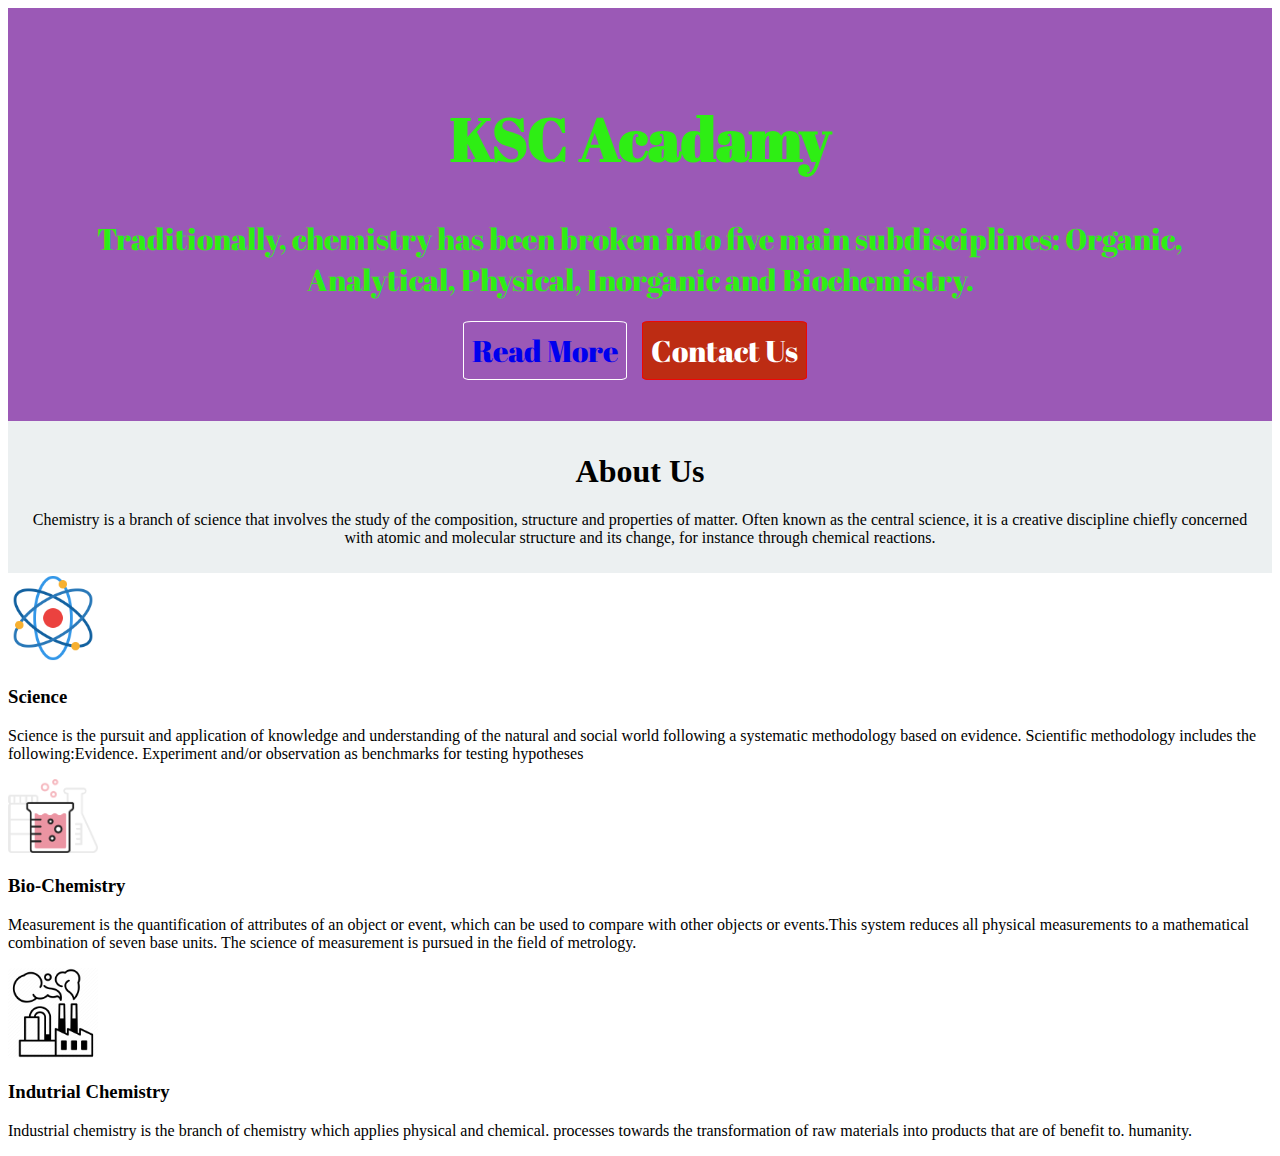
==== practice.html @ aef24ea6 "some added" ====
<!DOCTYPE html>
<html lang="en">

<head>
    <meta charset="UTF-8">
    <meta http-equiv="X-UA-Compatible" content="IE=edge">
    <meta name="viewport" content="width=device-width, initial-scale=1.0">
    <title>KSC Acadamy</title>
    <link rel="stylesheet" href="./chem.css">
    <link rel="shortcut icon" href="./images/atom.png" type="image/x-icon">
    <link rel="preconnect" href="https://fonts.googleapis.com">
    <link rel="preconnect" href="https://fonts.gstatic.com" crossorigin>
    <link href="https://fonts.googleapis.com/css2?family=Abril+Fatface&display=swap" rel="stylesheet">
</head>

<body>
    <section class="top-hadder">
        <h1>KSC Acadamy</h1>
        <p>Traditionally, chemistry has been broken into five main subdisciplines: Organic, Analytical, Physical,
            Inorganic and Biochemistry.</p>

        <a class="button" href="#">Read More</a>
        <a class="button1" href="#">Contact Us</a>
    </section>
    <section>
        <div class="middlebody">

            <h1>About Us</h1>
            <p>Chemistry is a branch of science that involves the study of the composition, structure and properties
                of matter. Often known as the central science, it is a creative discipline chiefly concerned with
                atomic and molecular structure and its change, for instance through chemical reactions.</p>
        </div>

        <div>
            <img class="image-control" src="./images/atom.png" alt="">
            <h3>Science</h3>
            <p>Science is the pursuit and application of knowledge and understanding of the natural and social world
                following a systematic methodology based on evidence. Scientific methodology includes the
                following:Evidence. Experiment and/or observation as benchmarks for testing hypotheses</p>
        </div>
        <div>
            <img class="image-control" src="./images/chemistry-icon.png" alt="">
            <h3>Bio-Chemistry</h3>
            <p>Measurement is the quantification of attributes of an object or event, which can be used to compare
                with other objects or events.This system reduces all physical measurements to a mathematical
                combination of seven base units. The science of measurement is pursued in the field of metrology.</p>
        </div>
        <div>
            <img class="image-control" src="./images/pollution_factory_industry.png" alt="">
            <h3>Indutrial Chemistry</h3>
            <p>Industrial chemistry is the branch of chemistry which applies physical and chemical. processes towards
                the transformation of raw materials into products that are of benefit to. humanity.</p>
        </div>
    </section>
</body>

</html>
---- chem.css ----
.top-hadder{

    text-align: center;
    color: rgb(46, 238, 20);
    background-color:#9b59b6;
    padding: 50px;
    font-family: 'Abril Fatface', cursive;
    font-size: 30px;
    
}
.button{
    text-decoration: none;
    padding: 8px;
    border: 1px solid white;
    border-radius: 5%;
    margin-right: 10px;
}
.button1{
    color: white;
    text-decoration: none;
    padding: 8px;
    border: 1px solid rgb(238, 6, 6);
    background-color: rgb(189, 44, 19);
    border-radius: 5%;
    margin-right: 10px;
}
.image-control{
    width: 90px;
}
.middlebody{
    text-align: center;
    background-color:#ecf0f1;
    padding: 10px;
}
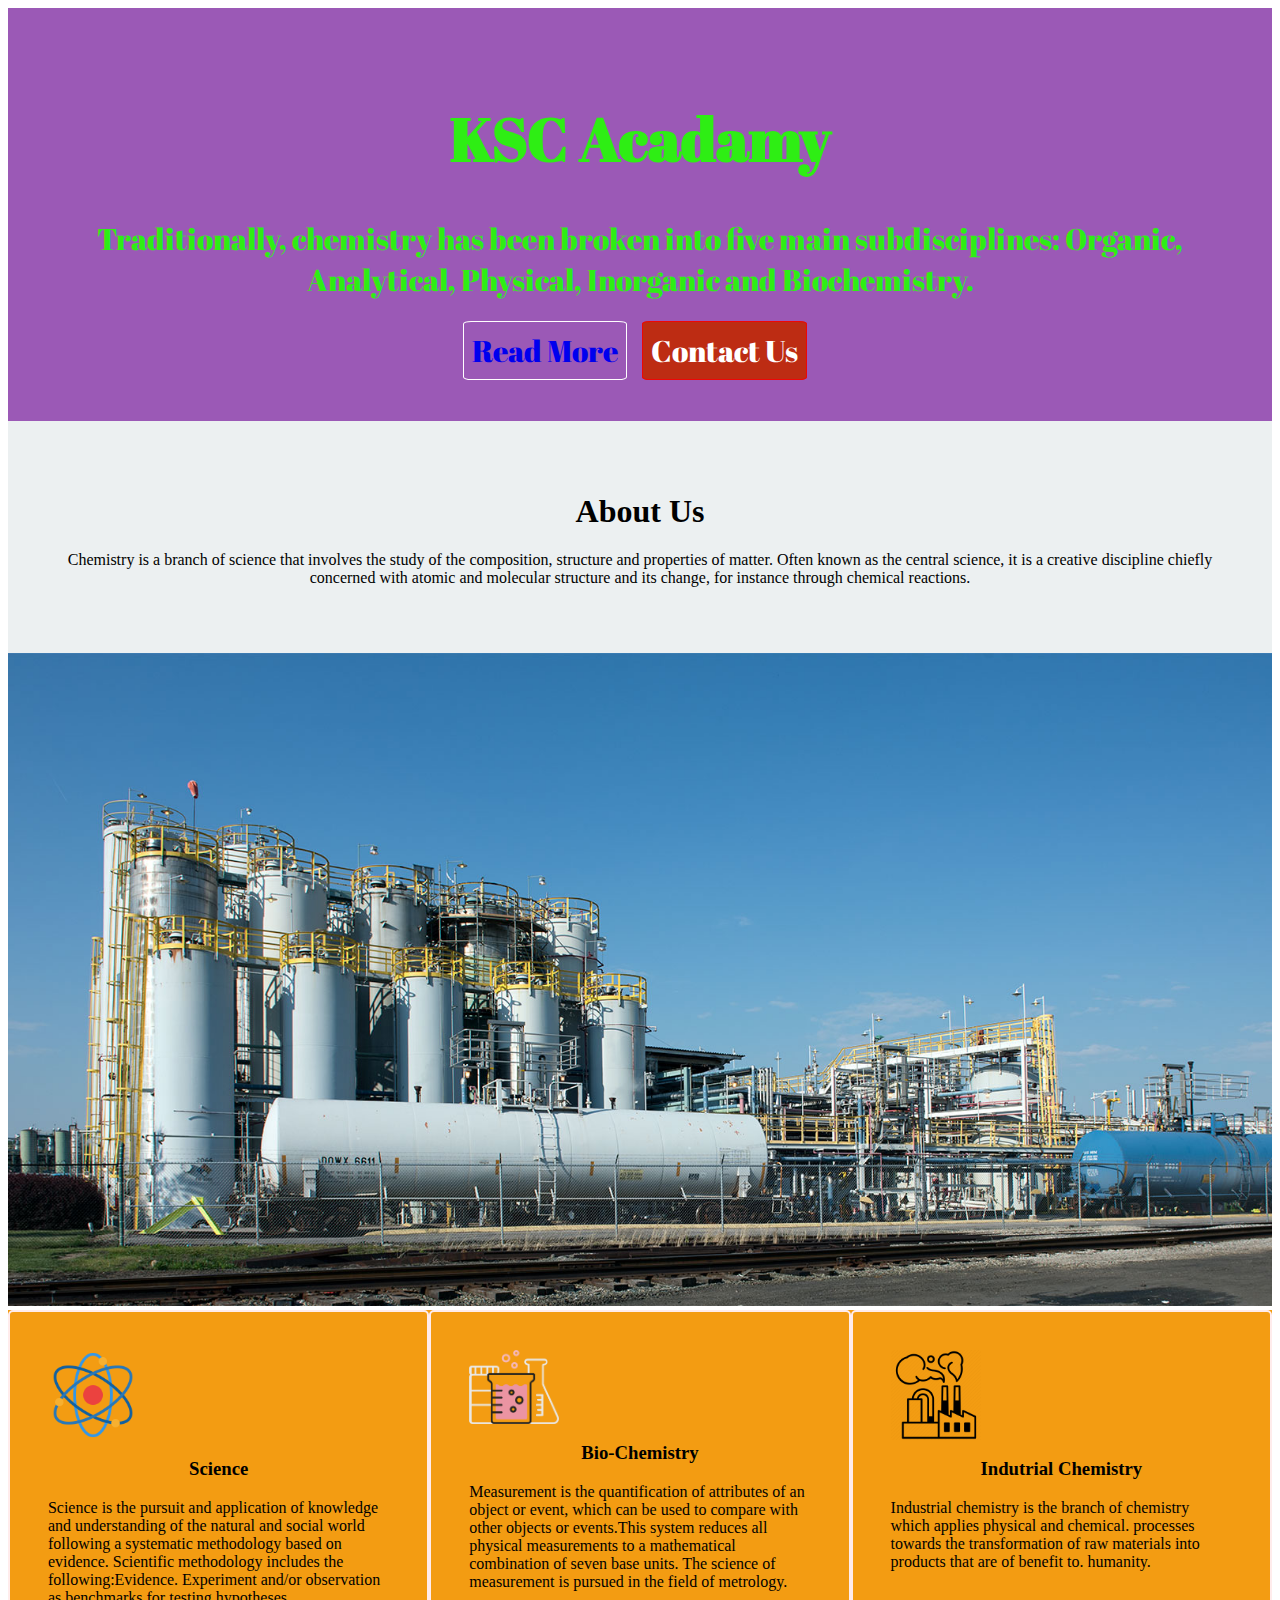
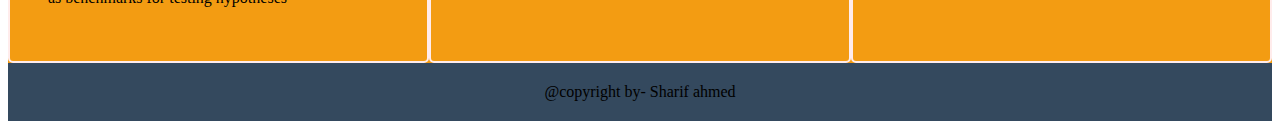
==== commit a070a28f: "some" ====
--- a/practice.html
+++ b/practice.html
@@ -13,7 +13,7 @@
     <link href="https://fonts.googleapis.com/css2?family=Abril+Fatface&display=swap" rel="stylesheet">
 </head>
 
-<body>
+<body class="maindiv">
     <section class="top-hadder">
         <h1>KSC Acadamy</h1>
         <p>Traditionally, chemistry has been broken into five main subdisciplines: Organic, Analytical, Physical,
@@ -30,26 +30,35 @@
                 of matter. Often known as the central science, it is a creative discipline chiefly concerned with
                 atomic and molecular structure and its change, for instance through chemical reactions.</p>
         </div>
-
         <div>
-            <img class="image-control" src="./images/atom.png" alt="">
-            <h3>Science</h3>
-            <p>Science is the pursuit and application of knowledge and understanding of the natural and social world
-                following a systematic methodology based on evidence. Scientific methodology includes the
-                following:Evidence. Experiment and/or observation as benchmarks for testing hypotheses</p>
+            <img class="spsps" src="./images/Dow-Chemical.jpg" alt="">
         </div>
-        <div>
-            <img class="image-control" src="./images/chemistry-icon.png" alt="">
-            <h3>Bio-Chemistry</h3>
-            <p>Measurement is the quantification of attributes of an object or event, which can be used to compare
-                with other objects or events.This system reduces all physical measurements to a mathematical
-                combination of seven base units. The science of measurement is pursued in the field of metrology.</p>
+        <div class="mainbody">
+            <div class="footer-bottom">
+                <img class="image-control" src="./images/atom.png" alt="">
+                <h3>Science</h3>
+                <p>Science is the pursuit and application of knowledge and understanding of the natural and social world
+                    following a systematic methodology based on evidence. Scientific methodology includes the
+                    following:Evidence. Experiment and/or observation as benchmarks for testing hypotheses</p>
+            </div>
+            <div class="footer-bottom">
+                <img class="image-control" src="./images/chemistry-icon.png" alt="">
+                <h3>Bio-Chemistry</h3>
+                <p>Measurement is the quantification of attributes of an object or event, which can be used to compare
+                    with other objects or events.This system reduces all physical measurements to a mathematical
+                    combination of seven base units. The science of measurement is pursued in the field of metrology.
+                </p>
+            </div>
+            <div class="footer-bottom">
+                <img class="image-control" src="./images/pollution_factory_industry.png" alt="">
+                <h3>Indutrial Chemistry</h3>
+                <p>Industrial chemistry is the branch of chemistry which applies physical and chemical. processes
+                    towards
+                    the transformation of raw materials into products that are of benefit to. humanity.</p>
+            </div>
         </div>
-        <div>
-            <img class="image-control" src="./images/pollution_factory_industry.png" alt="">
-            <h3>Indutrial Chemistry</h3>
-            <p>Industrial chemistry is the branch of chemistry which applies physical and chemical. processes towards
-                the transformation of raw materials into products that are of benefit to. humanity.</p>
+        <div class="footer">
+            <p>@copyright by- Sharif ahmed</p>
         </div>
     </section>
 </body>
--- a/chem.css
+++ b/chem.css
@@ -1,3 +1,7 @@
+.maindiv{
+    
+    
+}
 .top-hadder{
 
     text-align: center;
@@ -7,6 +11,9 @@
     font-family: 'Abril Fatface', cursive;
     font-size: 30px;
     
+}
+h3{
+    text-align: center;
 }
 .button{
     text-decoration: none;
@@ -25,10 +32,37 @@
     margin-right: 10px;
 }
 .image-control{
+    display: flex;
     width: 90px;
+    text-align: right;
+
 }
 .middlebody{
     text-align: center;
     background-color:#ecf0f1;
-    padding: 10px;
+    padding: 50px;
+    background-repeat:initial;
+    
+    
+    
+}
+.spsps{
+    width: 100%;
+}
+.mainbody{
+    display: flex;
+    background-color:#f39c12 ;
+    bp
+    
+}
+.footer-bottom{
+    width: 30%;
+    padding: 3%;
+    border: 2px solid rgb(255, 236, 236);
+    border-radius: 5px;
+}
+.footer{
+    text-align: center;
+    padding: 4px;
+    background-color: #34495e;
 }